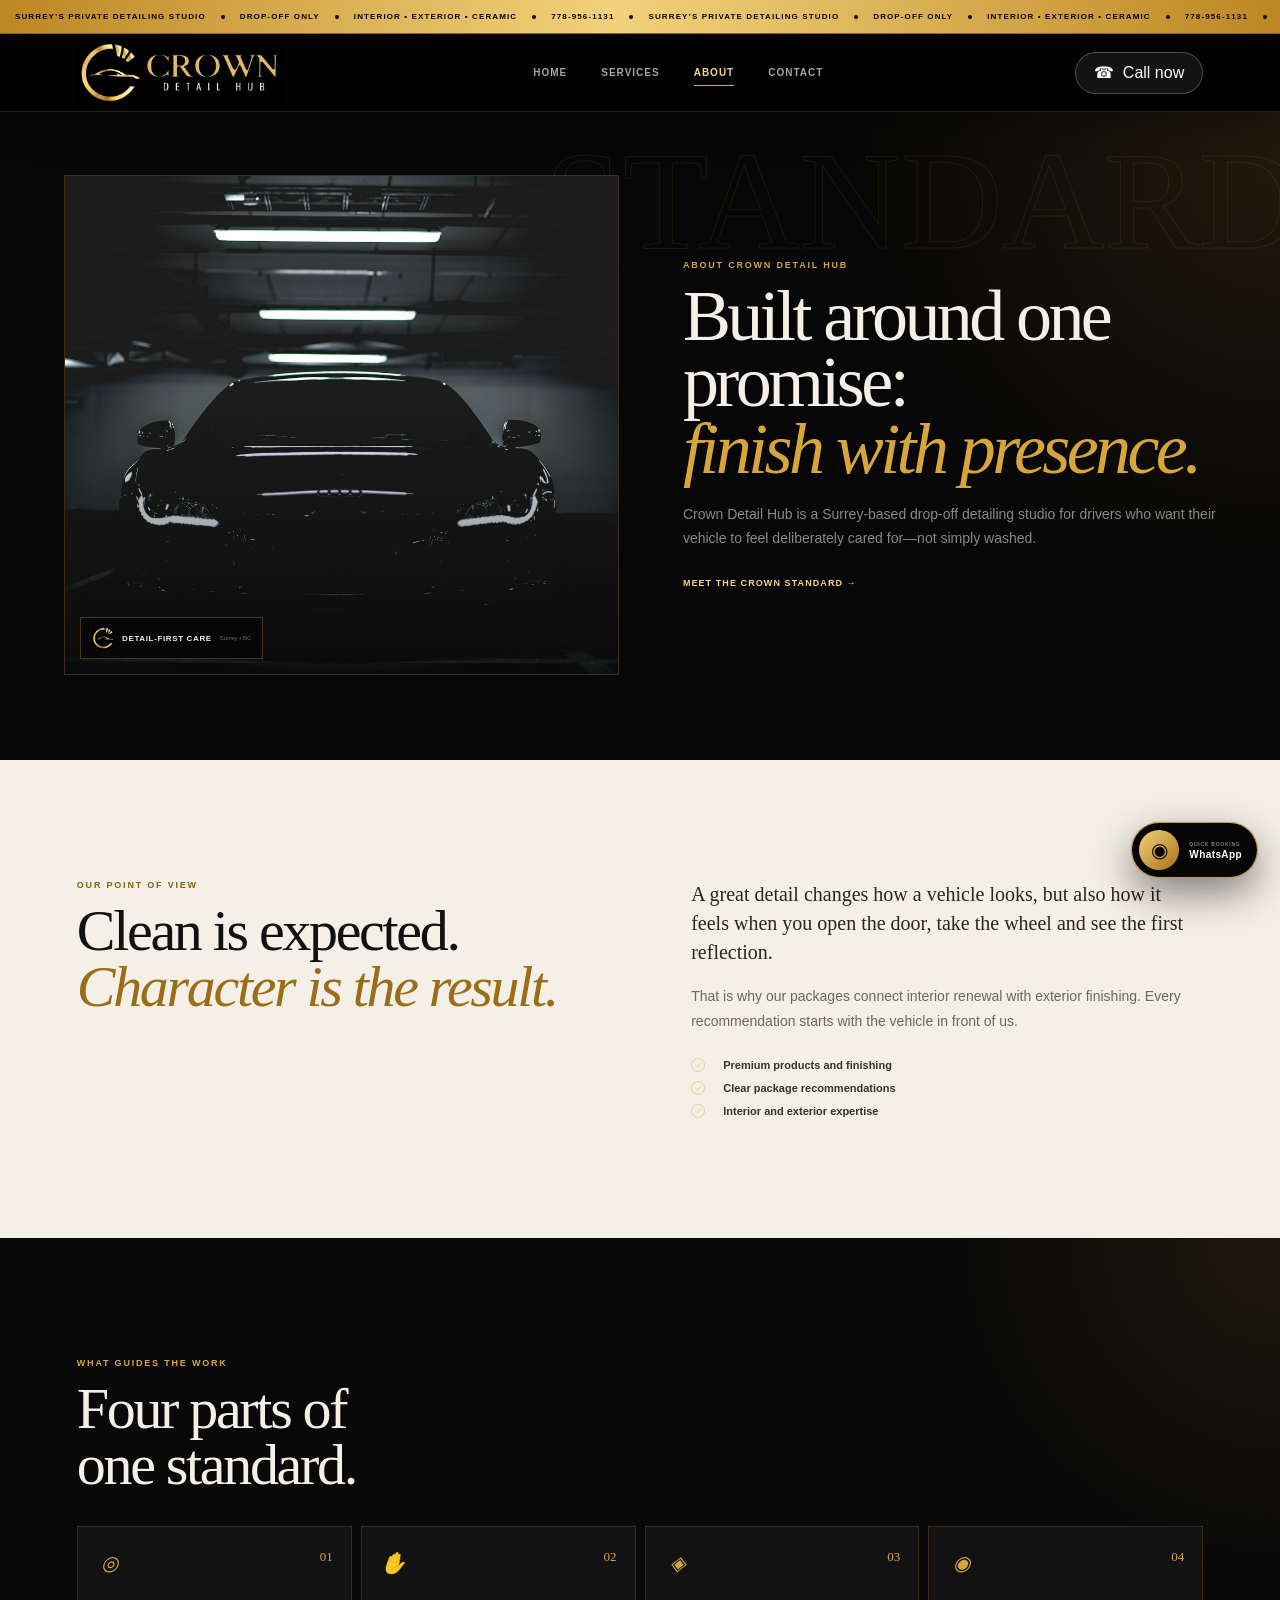
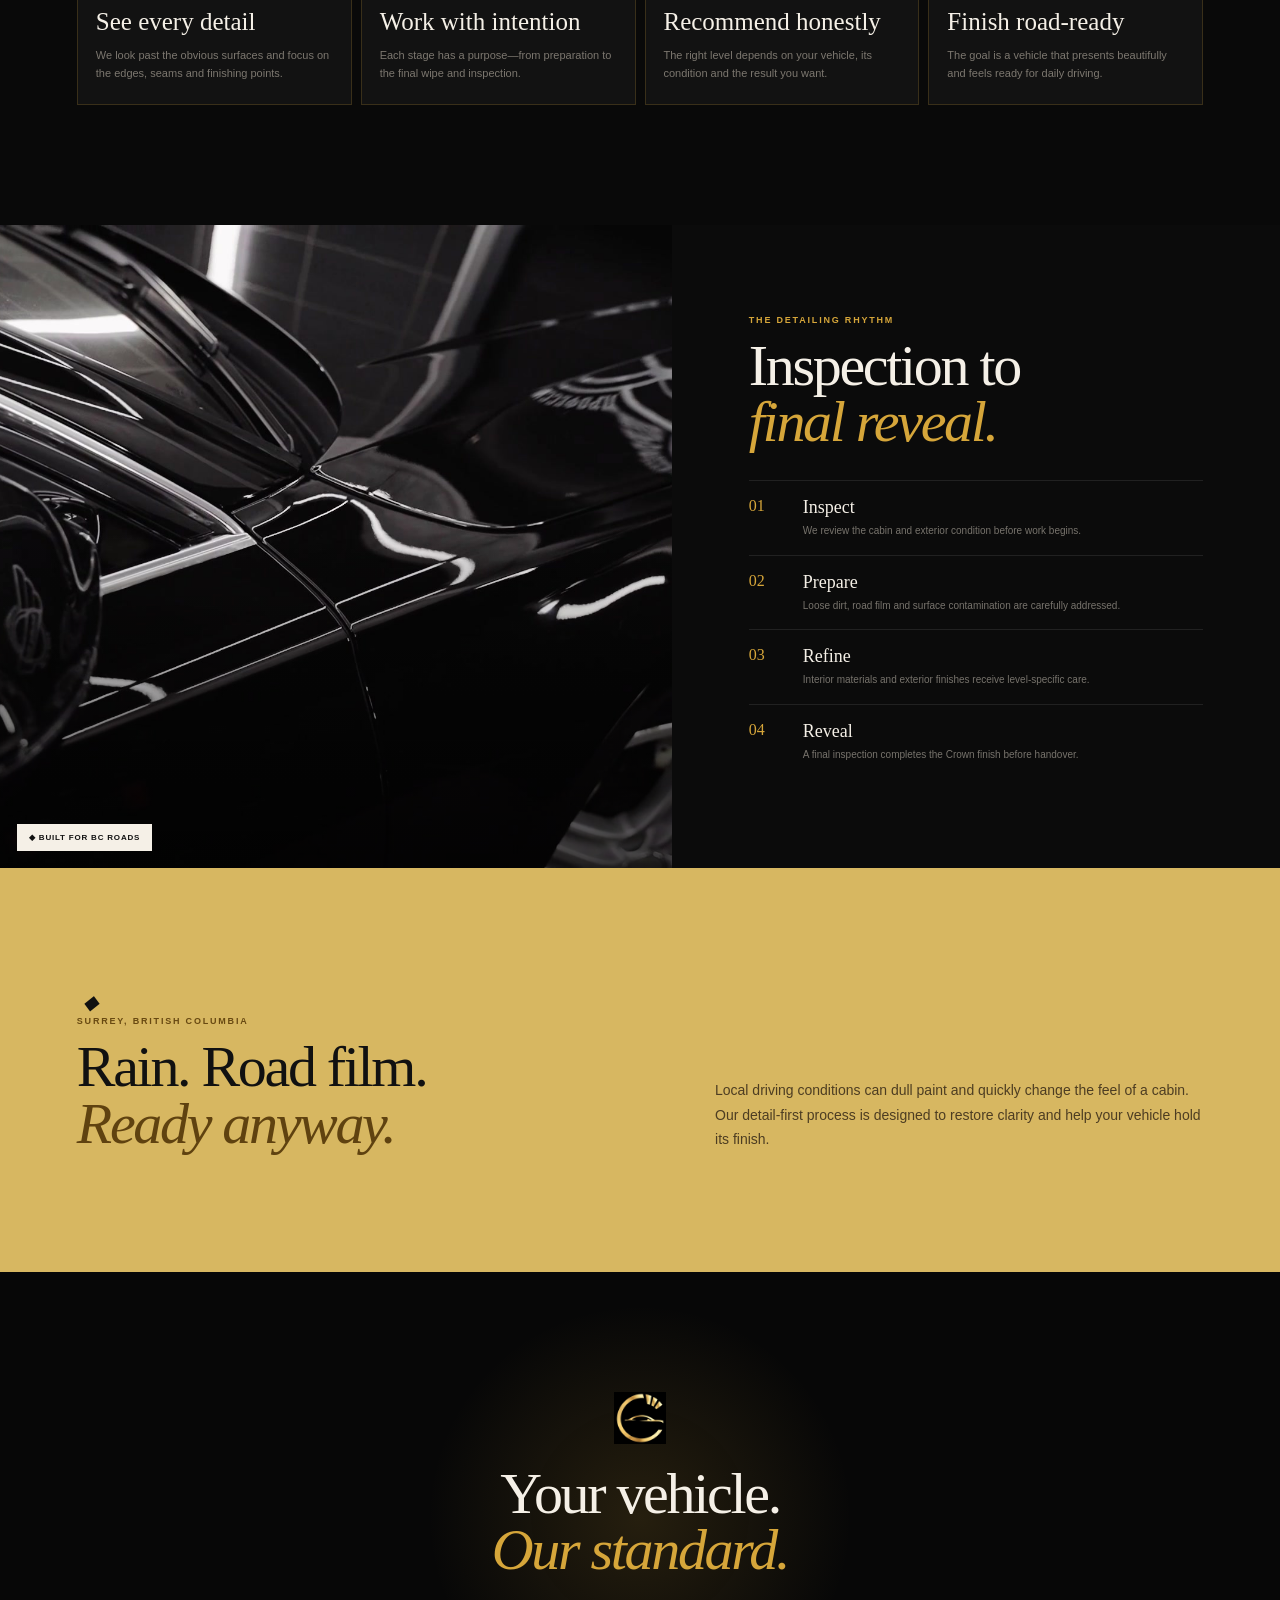
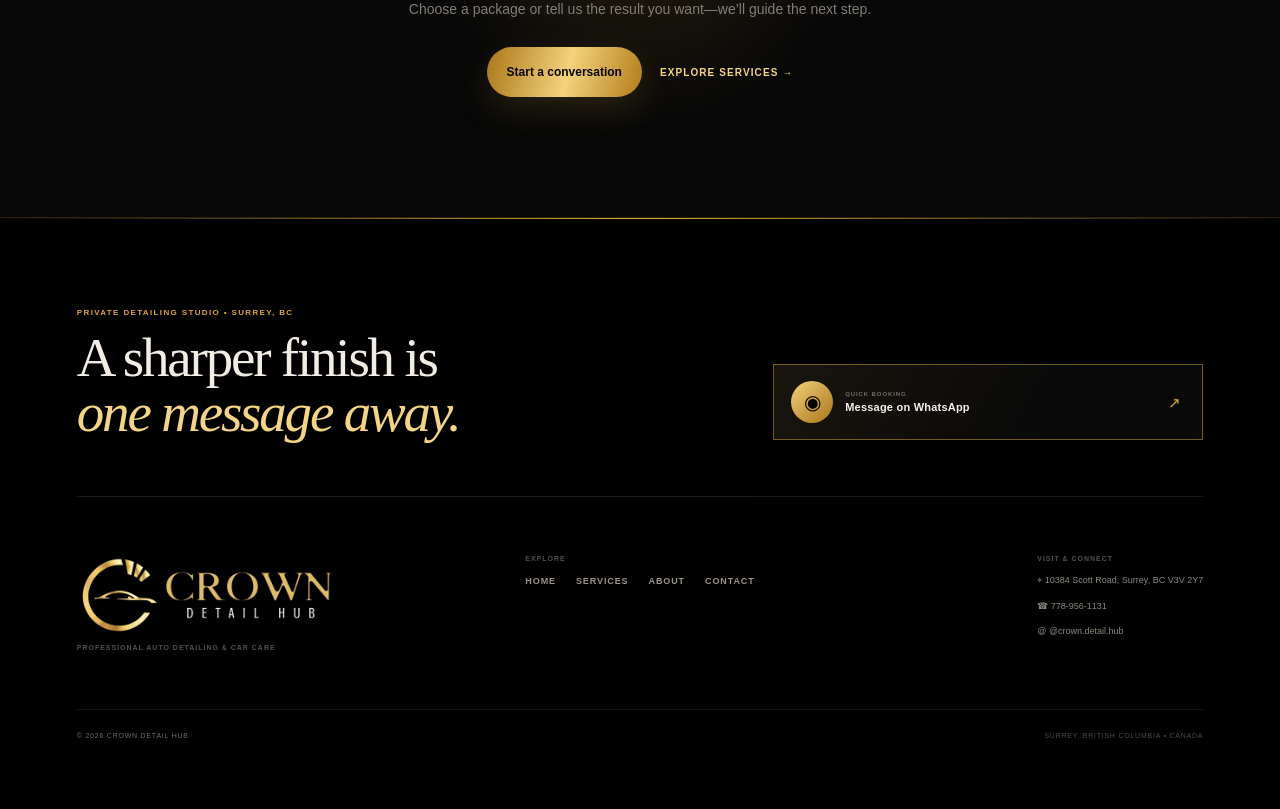
==== about.html @ cc5e47bc "Add files via upload" ====
<!doctype html>
<html lang="en">
<head>
  <meta charset="utf-8"><meta name="viewport" content="width=device-width,initial-scale=1">
  <meta name="description" content="Learn about the detail-first Crown Standard at Crown Detail Hub in Surrey, BC.">
  <title>About the Crown Standard | Crown Detail Hub</title>
  <link rel="icon" href="assets/media/crown-symbol.webp"><link rel="stylesheet" href="assets/css/style.css"><script src="assets/js/main.js" defer></script>
</head>
<body><main class="site-shell">
  <div class="announcement"><div class="announcement-track"><span>Surrey’s private detailing studio</span><i></i><span>Drop-off only</span><i></i><span>Interior • Exterior • Ceramic</span><i></i><span>778-956-1131</span><i></i><span>Surrey’s private detailing studio</span><i></i><span>Drop-off only</span><i></i><span>Interior • Exterior • Ceramic</span><i></i><span>778-956-1131</span><i></i></div></div>
  <header class="site-header"><a class="brand" href="index.html"><img src="assets/media/crown-wordmark.webp" alt="Crown Detail Hub"></a><nav class="desktop-nav"><a href="index.html">Home</a><a href="services.html">Services</a><a href="about.html" aria-current="page">About</a><a href="contact.html">Contact</a></nav><a class="header-call button" href="tel:+17789561131"><i class="icon">☎</i><span>Call now</span></a></header>
  <nav class="mobile-page-nav"><a href="index.html"><span>Home</span></a><a href="services.html"><span>Services</span></a><a href="about.html" aria-current="page"><span>About</span></a><a href="contact.html"><span>Contact</span></a></nav>

  <section class="about-hero page-hero">
    <div class="about-hero-word" aria-hidden="true">STANDARD</div>
    <div class="about-hero-image"><img src="assets/media/crown-car.jpg" alt="Black vehicle positioned in a professional detailing bay"><div class="about-image-stamp"><img src="assets/media/crown-symbol.webp" alt=""><span>Detail-first care</span><small>Surrey • BC</small></div></div>
    <div class="about-hero-copy"><p class="eyebrow">About Crown Detail Hub</p><h1>Built around one promise:<br><span>finish with presence.</span></h1><p>Crown Detail Hub is a Surrey-based drop-off detailing studio for drivers who want their vehicle to feel deliberately cared for—not simply washed.</p><a href="#our-standard">Meet the Crown Standard →</a></div>
  </section>

  <section id="our-standard" class="about-story section-pad">
    <div class="story-title"><p class="eyebrow">Our point of view</p><h2>Clean is expected.<br><span>Character is the result.</span></h2></div>
    <div class="story-copy"><p class="story-lead">A great detail changes how a vehicle looks, but also how it feels when you open the door, take the wheel and see the first reflection.</p><p>That is why our packages connect interior renewal with exterior finishing. Every recommendation starts with the vehicle in front of us.</p><div class="story-points"><span><i class="check-icon">✓</i> Premium products and finishing</span><span><i class="check-icon">✓</i> Clear package recommendations</span><span><i class="check-icon">✓</i> Interior and exterior expertise</span></div></div>
  </section>

  <section class="values-section section-pad">
    <div class="values-top"><p class="eyebrow">What guides the work</p><h2>Four parts of<br>one standard.</h2></div>
    <div class="values-grid">
      <article><div><i class="value-icon">◎</i><span>01</span></div><h3>See every detail</h3><p>We look past the obvious surfaces and focus on the edges, seams and finishing points.</p></article>
      <article><div><i class="value-icon">✋</i><span>02</span></div><h3>Work with intention</h3><p>Each stage has a purpose—from preparation to the final wipe and inspection.</p></article>
      <article><div><i class="value-icon">◈</i><span>03</span></div><h3>Recommend honestly</h3><p>The right level depends on your vehicle, its condition and the result you want.</p></article>
      <article><div><i class="value-icon">◉</i><span>04</span></div><h3>Finish road-ready</h3><p>The goal is a vehicle that presents beautifully and feels ready for daily driving.</p></article>
    </div>
  </section>

  <section class="process-section">
    <div class="process-image"><img src="assets/media/crown-hero-poster.jpg" alt="Close view of refined black automotive paint"><span>◆ Built for BC roads</span></div>
    <div class="process-copy"><p class="eyebrow">The detailing rhythm</p><h2>Inspection to<br><span>final reveal.</span></h2><div class="process-list"><div><span>01</span><p><strong>Inspect</strong><small>We review the cabin and exterior condition before work begins.</small></p></div><div><span>02</span><p><strong>Prepare</strong><small>Loose dirt, road film and surface contamination are carefully addressed.</small></p></div><div><span>03</span><p><strong>Refine</strong><small>Interior materials and exterior finishes receive level-specific care.</small></p></div><div><span>04</span><p><strong>Reveal</strong><small>A final inspection completes the Crown finish before handover.</small></p></div></div></div>
  </section>

  <section class="bc-section section-pad"><div><i class="service-icon">◆</i><p class="eyebrow">Surrey, British Columbia</p><h2>Rain. Road film.<br><span>Ready anyway.</span></h2></div><p>Local driving conditions can dull paint and quickly change the feel of a cabin. Our detail-first process is designed to restore clarity and help your vehicle hold its finish.</p></section>

  <section class="about-cta section-pad"><img src="assets/media/crown-symbol.webp" alt=""><h2>Your vehicle.<br><span>Our standard.</span></h2><p>Choose a package or tell us the result you want—we’ll guide the next step.</p><div><a class="button gold-button" href="https://wa.me/17789561131?text=Hi%20Crown%20Detail%20Hub%2C%20I%27d%20like%20to%20discuss%20detailing%20my%20vehicle." target="_blank" rel="noreferrer">Start a conversation</a><a class="text-link" href="services.html">Explore services →</a></div></section>

  <footer class="site-footer"><div class="footer-cta"><div><p>Private detailing studio • Surrey, BC</p><h2>A sharper finish is<br><span>one message away.</span></h2></div><a class="footer-whatsapp" href="https://wa.me/17789561131?text=Hi%20Crown%20Detail%20Hub%2C%20I%27d%20like%20to%20book%20a%20detailing%20service." target="_blank" rel="noreferrer"><span class="footer-whatsapp-icon">◉</span><span><small>Quick booking</small><strong>Message on WhatsApp</strong></span><span class="arrow">↗</span></a></div><div class="footer-main"><div class="footer-brand"><img src="assets/media/crown-wordmark.webp" alt="Crown Detail Hub"><small>Professional auto detailing &amp; car care</small></div><div class="footer-pages"><small>Explore</small><div><a href="index.html">Home</a><a href="services.html">Services</a><a href="about.html">About</a><a href="contact.html">Contact</a></div></div><div class="footer-contact"><small>Visit &amp; connect</small><a href="https://www.google.com/maps/search/?api=1&amp;query=10384+Scott+Road+Surrey+BC+V3V+2Y7" target="_blank" rel="noreferrer">⌖ 10384 Scott Road, Surrey, BC V3V 2Y7</a><a href="tel:+17789561131">☎ 778-956-1131</a><a href="https://www.instagram.com/crown.detail.hub/" target="_blank" rel="noreferrer">@ @crown.detail.hub</a></div></div><p class="footer-note"><span>© 2026 Crown Detail Hub</span><span>Surrey, British Columbia • Canada</span></p></footer>
  <a class="whatsapp-float" href="https://wa.me/17789561131?text=Hi%20Crown%20Detail%20Hub%2C%20I%27d%20like%20to%20book%20a%20detailing%20service." target="_blank" rel="noreferrer" aria-label="Book on WhatsApp"><span>◉</span><strong><small>Quick booking</small>WhatsApp</strong></a>
</main></body></html>
---- assets/css/style.css ----
:root {
  --ink: #050505;
  --carbon: #101010;
  --graphite: #1a1a1a;
  --steel: #77736c;
  --gold: #d6a63a;
  --gold-deep: #9b6d19;
  --gold-light: #f4d486;
  --ivory: #f5f0e7;
  --line: rgba(255, 255, 255, 0.11);
  --background: #050505;
  --foreground: #f5f0e7;
  --primary: #d6a63a;
  --primary-foreground: #050505;
  --secondary: #171717;
  --secondary-foreground: #f5f0e7;
  --border: rgba(255, 255, 255, 0.11);
  --ring: #d6a63a;
  --radius: 0.65rem;
}

* { box-sizing: border-box; }
html { width: 100%; max-width: 100%; overflow-x: hidden; scroll-behavior: smooth; background: var(--ink); }
body {
  width: 100%;
  max-width: 100%;
  margin: 0;
  padding-bottom: 0;
  overflow-x: hidden;
  background: var(--ink);
  color: var(--ivory);
  font-family: Arial, Helvetica, sans-serif;
  touch-action: pan-y;
}
a { color: inherit; text-decoration: none; }
a, button { -webkit-tap-highlight-color: transparent; }
img, video { display: block; max-width: 100%; }
svg { width: 1em; height: 1em; stroke-width: 1.7; }
::selection { background: var(--gold); color: var(--ink); }

.button { min-width:0;display:inline-flex;align-items:center;justify-content:center;gap:9px;line-height:1;white-space:nowrap;transition:transform .2s ease,border-color .2s ease; }
.button:hover { transform:translateY(-2px); }
.icon { display:inline-grid;place-items:center;font-style:normal;line-height:1; }
.check-icon { width:14px;height:14px;display:grid;place-items:center;color:var(--gold-light);border:1px solid rgba(214,166,58,.42);border-radius:50%;font-size:8px; }
.arrow { color:var(--gold);font-size:15px;line-height:1; }
.site-header.is-scrolled { box-shadow:0 15px 35px rgba(0,0,0,.58); }

.site-shell { width: 100%; max-width: 100%; min-height: 100vh; overflow: hidden; background: var(--ink); }
.section-pad { padding: 78px 18px; }
.section-shell { padding-inline: 18px; }
.eyebrow {
  margin: 0 0 13px;
  color: var(--gold);
  font-size: 9px;
  font-weight: 900;
  letter-spacing: .2em;
  text-transform: uppercase;
}
.section-heading { display: grid; gap: 18px; margin-bottom: 35px; }
.section-heading h2,
.standard-content h2,
.home-cta h2,
.speciality-heading h2,
.service-bottom-cta h2,
.story-title h2,
.values-top h2,
.process-copy h2,
.bc-section h2,
.about-cta h2,
.quick-enquiry h2,
.location-copy h2,
.contact-bottom h2 {
  margin: 0;
  font-family: Georgia, "Times New Roman", serif;
  font-size: clamp(39px, 12vw, 58px);
  font-weight: 400;
  line-height: .97;
  letter-spacing: -.04em;
}
.section-heading > p { margin: 0; color: #8e8980; font-size: 14px; line-height: 1.7; }
.gold-button {
  min-height: 50px !important;
  padding-inline: 20px !important;
  border: 0 !important;
  border-radius: 999px !important;
  background: linear-gradient(105deg, #aa7618, #f3d27c 52%, #b37c19) !important;
  color: #070707 !important;
  font-size: 12px !important;
  font-weight: 900 !important;
  box-shadow: 0 13px 35px rgba(214,166,58,.16) !important;
}
.gold-button svg { width: 17px; height: 17px; }
.glass-button {
  min-height: 50px !important;
  padding-inline: 20px !important;
  border-radius: 999px !important;
  border-color: rgba(255,255,255,.24) !important;
  background: rgba(255,255,255,.06) !important;
  color: #fff !important;
  font-size: 12px !important;
}
.line-button {
  min-height: 49px !important;
  width: max-content;
  max-width: 100%;
  padding-inline: 19px !important;
  border-radius: 0 !important;
  border-color: rgba(17,17,17,.6) !important;
  background: transparent !important;
  color: #111 !important;
  font-size: 11px !important;
}
.dark-line-button { border-color: rgba(244,212,134,.45) !important; color: var(--gold-light) !important; }
.text-link, .hero-text-link {
  display: inline-flex;
  align-items: center;
  gap: 8px;
  color: var(--gold-light);
  font-size: 10px;
  font-weight: 900;
  letter-spacing: .11em;
  text-transform: uppercase;
}
.text-link svg, .hero-text-link svg { width: 15px; }

/* Shared header */
.announcement {
  height: 30px;
  position: fixed;
  z-index: 90;
  inset: 0 0 auto;
  overflow: hidden;
  border-bottom: 1px solid #8f6315;
  background: linear-gradient(90deg,#bd8723,#f2d27c 48%,#bd8723);
  color: #050505;
}
.announcement-track {
  width: max-content;
  height: 100%;
  display: flex;
  align-items: center;
  animation: announcementRun 24s linear infinite;
}
.announcement-track span {
  padding-inline: 15px;
  font-size: 8px;
  font-weight: 900;
  letter-spacing: .14em;
  text-transform: uppercase;
  white-space: nowrap;
}
.announcement-track i { width: 4px; height: 4px; border-radius: 50%; background: #050505; }
.site-header {
  height: 68px;
  position: fixed;
  z-index: 89;
  top: 30px;
  left: 0;
  right: 0;
  display: flex;
  align-items: center;
  justify-content: space-between;
  gap: 12px;
  padding: 0 16px;
  border-bottom: 1px solid rgba(255,255,255,.12);
  background: #020202;
  box-shadow: 0 12px 35px rgba(0,0,0,.28);
}
.brand { min-width: 0; display: flex; align-items: center; }
.brand > img { width: 166px; height: auto; object-fit: contain; }
.desktop-nav { display: none; }
.header-call {
  width: 40px !important;
  height: 40px !important;
  padding: 0 !important;
  border: 1px solid rgba(255,255,255,.24) !important;
  border-radius: 50% !important;
  background: rgba(255,255,255,.07) !important;
  color: #fff !important;
}
.header-call svg { width: 16px; height: 16px; }
.header-call span { display: none; }
.mobile-page-nav {
  height: 42px;
  position: fixed;
  z-index: 88;
  top: 98px;
  left: 0;
  right: 0;
  display: grid;
  grid-template-columns: repeat(4, minmax(0,1fr));
  background: #030303;
  border-bottom: 1px solid rgba(214,166,58,.2);
}
.mobile-page-nav a { display: grid; place-items: center; color: #77736c; font-size: 8px; font-weight: 900; letter-spacing: .09em; text-transform: uppercase; }
.mobile-page-nav a[aria-current="page"] { color: var(--gold-light); background: rgba(214,166,58,.08); }

/* Home hero */
.home-hero {
  min-height: max(780px, 100svh);
  position: relative;
  display: flex;
  align-items: flex-end;
  overflow: hidden;
  isolation: isolate;
}
.hero-video { position: absolute; z-index: -5; inset: 0; width: 100%; height: 100%; object-fit: cover; object-position: 58% center; }
.hero-shade { position: absolute; z-index: -4; inset: 0; background: linear-gradient(0deg, #050505 3%, rgba(0,0,0,.78) 50%, rgba(0,0,0,.36)), linear-gradient(90deg, rgba(0,0,0,.65), transparent 75%); }
.hero-grid { position: absolute; z-index: -3; inset: 0; background-image: linear-gradient(rgba(255,255,255,.02) 1px, transparent 1px), linear-gradient(90deg, rgba(255,255,255,.02) 1px, transparent 1px); background-size: 44px 44px; mask-image: linear-gradient(to bottom, transparent 20%, #000); }
.hero-content { width: 100%; min-width: 0; padding: 180px 19px 134px; }
.hero-kicker { margin: 0; display: flex; align-items: center; gap: 9px; color: var(--gold-light); font-size: 8px; font-weight: 900; letter-spacing: .14em; text-transform: uppercase; }
.hero-kicker span { width: 7px; height: 7px; border-radius: 50%; background: var(--gold); box-shadow: 0 0 0 5px rgba(214,166,58,.12); }
.hero-content h1 {
  max-width: 650px;
  margin: 19px 0 18px;
  color: #fff;
  font-family: Georgia, "Times New Roman", serif;
  font-size: clamp(49px, 15.5vw, 72px);
  font-weight: 400;
  line-height: .9;
  letter-spacing: -.055em;
}
.hero-content h1 em { display: block; padding-left: 19px; color: transparent; -webkit-text-stroke: 1px rgba(244,212,134,.82); font-style: italic; }
.hero-intro { max-width: 510px; margin: 0; color: rgba(255,255,255,.67); font-size: 14px; line-height: 1.66; }
.hero-actions { display: grid; gap: 9px; margin-top: 25px; }
.hero-actions a { width: 100%; }
.hero-proof { display: none; }
.scroll-cue { position: absolute; left: 20px; bottom: 26px; display: inline-flex; align-items: center; gap: 9px; color: #8f8a82; font-size: 8px; font-weight: 900; letter-spacing: .17em; text-transform: uppercase; }
.scroll-cue svg { width: 15px; color: var(--gold); }

/* Home plans */
.home-plans { background: radial-gradient(circle at 90% 0%, rgba(214,166,58,.1), transparent 24%), #090909; }
.plan-preview-grid { display: grid; gap: 12px; }
.plan-preview {
  min-width: 0;
  padding: 24px 18px 20px;
  position: relative;
  overflow: hidden;
  background: repeating-linear-gradient(135deg, rgba(255,255,255,.015) 0 1px, transparent 1px 9px), linear-gradient(145deg,#171717,#090909);
  border: 1px solid rgba(214,166,58,.27);
}
.plan-preview::before { content: ""; position: absolute; top: 0; left: 0; right: 0; height: 2px; background: linear-gradient(90deg, transparent, var(--gold), transparent); }
.plan-preview.is-popular { border-color: rgba(244,212,134,.68); background: repeating-linear-gradient(135deg, rgba(244,212,134,.02) 0 1px, transparent 1px 9px), linear-gradient(145deg,#1b1812,#090909); }
.popular-label { position: absolute; top: 0; right: 0; padding: 7px 10px; background: var(--gold-light); color: #080808; font-size: 7px; font-weight: 900; letter-spacing: .13em; text-transform: uppercase; }
.plan-preview-head { min-width: 0; display: grid; grid-template-columns: 49px minmax(0,1fr); align-items: center; gap: 12px; }
.plan-preview-head > span { width: 49px; height: 49px; display: grid; place-items: center; color: var(--gold-light); border: 1px solid rgba(214,166,58,.45); font-family: Georgia, serif; font-size: 17px; }
.plan-preview-head small, .full-plan-title small { color: var(--gold); font-size: 7px; font-weight: 900; letter-spacing: .18em; text-transform: uppercase; }
.plan-preview h3 { margin: 4px 0 0; font-family: Georgia, serif; font-size: 27px; font-weight: 400; line-height: 1; }
.plan-preview > p { min-height: 42px; margin: 17px 0; color: #77736d; font-size: 11px; line-height: 1.55; }
.price-pair { display: grid; grid-template-columns: repeat(2,minmax(0,1fr)); gap: 7px; }
.price-pair > div { min-width: 0; padding: 11px 9px; display: flex; align-items: center; justify-content: space-between; gap: 7px; background: rgba(214,166,58,.07); border: 1px solid rgba(214,166,58,.18); }
.price-pair small { color: #817c73; font-size: 7px; font-weight: 900; letter-spacing: .1em; text-transform: uppercase; }
.price-pair strong { color: var(--gold-light); font-family: Georgia,serif; font-size: 20px; font-weight: 400; }
.plan-preview ul { margin: 19px 0; padding: 0; display: grid; gap: 8px; list-style: none; }
.plan-preview li, .plan-list-block li { display: grid; grid-template-columns: 15px minmax(0,1fr); align-items: start; gap: 7px; color: #aaa59b; font-size: 10px; line-height: 1.45; }
.plan-preview li svg, .plan-list-block li svg { width: 14px; height: 14px; padding: 2px; color: var(--gold-light); border: 1px solid rgba(214,166,58,.42); border-radius: 50%; }
.plan-preview > a { display: flex; align-items: center; justify-content: space-between; min-height: 44px; padding: 0 13px; background: linear-gradient(105deg,#a8751b,#e9c462); color: #080808; font-size: 8px; font-weight: 900; letter-spacing: .13em; text-transform: uppercase; }
.plan-preview > a svg { width: 15px; }

/* Home standard */
.home-standard { display: grid; background: var(--ivory); color: #111; }
.standard-photo { min-height: 450px; position: relative; overflow: hidden; }
.standard-photo::after { content: ""; position: absolute; inset: 0; background: linear-gradient(0deg,rgba(0,0,0,.58),transparent 52%); }
.standard-photo > img { width: 100%; height: 100%; object-fit: cover; object-position: 61% center; transform: scale(1.04); }
.photo-badge { width: 112px; height: 112px; position: absolute; z-index: 2; left: 20px; bottom: 25px; display: flex; align-items: center; justify-content: center; flex-direction: column; gap: 5px; border: 1px solid rgba(244,212,134,.72); border-radius: 50%; background: rgba(5,5,5,.7); color: #fff; }
.photo-badge svg, .photo-badge img { width: 29px; height: 29px; object-fit: contain; }
.photo-badge span { font-family: Georgia,serif; font-size: 11px; }
.photo-badge small { color: var(--gold-light); font-size: 6px; letter-spacing: .15em; text-transform: uppercase; }
.standard-content { min-width: 0; padding: 69px 20px 75px; }
.standard-content .eyebrow { color: #8b6319; }
.standard-content h2 { color: #17130d; }
.standard-content > p:not(.eyebrow) { margin: 22px 0 27px; color: #68635c; font-size: 14px; line-height: 1.75; }
.standard-grid { display: grid; gap: 9px; margin-bottom: 28px; }
.standard-grid > div { min-width: 0; display: grid; grid-template-columns: 38px minmax(0,1fr); align-items: start; gap: 11px; padding: 12px; background: rgba(155,109,25,.06); border: 1px solid rgba(155,109,25,.13); }
.standard-grid > div > svg { width: 38px; height: 38px; padding: 10px; color: #7c5817; border: 1px solid rgba(155,109,25,.28); }
.standard-grid span { display: flex; flex-direction: column; gap: 4px; }
.standard-grid strong { font-size: 11px; }
.standard-grid small { color: #777067; font-size: 9px; line-height: 1.5; }

.home-cta { position: relative; overflow: hidden; text-align: center; background: radial-gradient(circle at 50% 50%,rgba(214,166,58,.12),transparent 34%),#080808; }
.home-cta .cta-crown { position: absolute; inset: auto 0 -8px; color: transparent; -webkit-text-stroke: 1px rgba(214,166,58,.09); font-family: Georgia,serif; font-size: 27vw; line-height: .7; white-space: nowrap; }
.home-cta > *:not(.cta-crown) { position: relative; z-index: 1; }
.home-cta h2 span, .service-bottom-cta h2 span, .about-cta h2 span, .contact-bottom h2 span { color: var(--gold); font-style: italic; }
.home-cta > p:not(.eyebrow) { max-width: 560px; margin: 20px auto 26px; color: #847f77; font-size: 14px; line-height: 1.7; }
.home-cta > div:last-child, .about-cta > div { display: grid; justify-items: center; gap: 18px; }

/* Shared page heroes */
.page-hero { min-height: 690px; position: relative; padding-top: 140px; overflow: hidden; }
.page-hero h1 { margin: 0; font-family: Georgia,"Times New Roman",serif; font-size: clamp(48px,14vw,72px); font-weight: 400; line-height: .92; letter-spacing: -.05em; }
.page-hero h1 span { color: var(--gold); font-style: italic; }
.page-hero p:not(.eyebrow) { color: #8d887f; font-size: 14px; line-height: 1.72; }

/* Services */
.services-hero { display: flex; flex-direction: column; background: radial-gradient(circle at 100% 20%,rgba(214,166,58,.12),transparent 28%),#070707; }
.page-hero-image { height: 330px; position: relative; order: 2; overflow: hidden; }
.page-hero-image::after { content: ""; position: absolute; inset: 0; background: linear-gradient(0deg,#070707,transparent 42%),linear-gradient(90deg,rgba(0,0,0,.2),transparent); }
.page-hero-image img { width: 100%; height: 100%; object-fit: cover; object-position: center; }
.page-hero-copy { min-width: 0; position: relative; z-index: 2; padding: 55px 19px 35px; }
.page-hero-copy > p:not(.eyebrow) { margin: 20px 0 23px; }
.hero-levels { display: none; }
.services-packages { background: radial-gradient(circle at 50% 0%,rgba(214,166,58,.1),transparent 21%),#090909; }
.full-plan-grid { display: grid; gap: 13px; }
.full-plan { min-width: 0; padding: 25px 18px 21px; position: relative; overflow: hidden; background: repeating-linear-gradient(135deg,rgba(255,255,255,.016) 0 1px,transparent 1px 9px),linear-gradient(145deg,#161616,#080808); border: 1px solid rgba(214,166,58,.27); }
.full-plan::before { content: ""; position: absolute; inset: 0 0 auto; height: 2px; background: linear-gradient(90deg,transparent,var(--gold),transparent); }
.full-plan.is-popular { border-color: rgba(244,212,134,.72); background: repeating-linear-gradient(135deg,rgba(244,212,134,.022) 0 1px,transparent 1px 9px),linear-gradient(145deg,#1c1810,#080808); }
.full-plan-title { display: grid; grid-template-columns: 51px minmax(0,1fr); align-items: center; gap: 12px; padding-bottom: 20px; border-bottom: 1px solid rgba(255,255,255,.09); }
.full-plan-title > span { width: 51px; height: 51px; display: grid; place-items: center; color: var(--gold-light); border: 1px solid rgba(214,166,58,.5); font-family: Georgia,serif; font-size: 18px; }
.full-plan-title h2 { margin: 4px 0 0; font-family: Georgia,serif; font-size: 28px; font-weight: 400; line-height: 1; }
.full-plan-title p { margin: 7px 0 0; color: #747069; font-size: 9px; line-height: 1.45; }
.full-prices { margin: 17px 0 20px; }
.plan-list-block { margin-bottom: 20px; }
.plan-list-block h3 { margin: 0 0 11px; padding-bottom: 8px; color: var(--gold-light); border-bottom: 1px solid rgba(214,166,58,.22); font-size: 8px; font-weight: 900; letter-spacing: .17em; text-transform: uppercase; }
.plan-list-block ul { margin: 0; padding: 0; display: grid; gap: 8px; list-style: none; }
.package-button { width: 100% !important; min-height: 48px !important; margin-top: auto; border-radius: 0 !important; background: linear-gradient(105deg,#a8751b,#ecc76b) !important; color: #080808 !important; font-size: 9px !important; font-weight: 900 !important; letter-spacing: .13em; text-transform: uppercase; }
.service-notes { display: grid; gap: 9px; margin-top: 16px; }
.service-notes > div { display: grid; grid-template-columns: 42px minmax(0,1fr); align-items: center; gap: 11px; padding: 12px; border: 1px solid rgba(214,166,58,.2); background: #111; }
.service-notes > div > span { width: 42px; height: 42px; display: grid; place-items: center; color: var(--gold); border: 1px solid rgba(214,166,58,.3); font-family: Georgia,serif; }
.service-notes p { margin: 0; color: #77736c; font-size: 10px; line-height: 1.5; }
.service-notes strong { display: block; color: #eee9e0; }
.fineprint { margin: 13px 0 0; color: #5f5b55; font-size: 7px; line-height: 1.6; letter-spacing: .05em; text-transform: uppercase; }
.speciality-section { background: var(--ivory); color: #111; }
.speciality-heading > p:not(.eyebrow) { margin: 17px 0 28px; color: #6e685f; font-size: 14px; line-height: 1.7; }
.speciality-grid { display: grid; gap: 10px; }
.speciality-grid article { padding: 22px 18px; background: #ece5d8; border: 1px solid rgba(104,75,20,.16); }
.speciality-grid article > div { display: flex; justify-content: space-between; color: #845f1d; }
.speciality-grid article > div svg { width: 28px; height: 28px; }
.speciality-grid article > div span { font-family: Georgia,serif; font-size: 14px; }
.speciality-grid h3 { margin: 30px 0 10px; font-family: Georgia,serif; font-size: 27px; font-weight: 400; }
.speciality-grid p { margin: 0 0 21px; color: #706960; font-size: 12px; line-height: 1.65; }
.speciality-grid a { display: inline-flex; align-items: center; gap: 8px; color: #714f13; font-size: 8px; font-weight: 900; letter-spacing: .12em; text-transform: uppercase; }
.service-bottom-cta { position: relative; display: grid; gap: 24px; overflow: hidden; background: radial-gradient(circle at 0% 50%,rgba(214,166,58,.14),transparent 35%),#080808; }
.service-bottom-cta > svg { width: 42px; height: 42px; color: var(--gold); }
.service-bottom-cta > div:last-child { display: grid; gap: 18px; }

/* About */
.about-hero { min-height: 790px; padding-inline: 18px; padding-bottom: 55px; display: flex; flex-direction: column; justify-content: flex-end; background: radial-gradient(circle at 100% 20%,rgba(214,166,58,.12),transparent 30%),#070707; }
.about-hero-word { position: absolute; left: -10px; top: 155px; color: transparent; -webkit-text-stroke: 1px rgba(214,166,58,.1); font-family: Georgia,serif; font-size: 21vw; line-height: .8; writing-mode: vertical-rl; }
.about-hero-image { height: 305px; position: relative; overflow: hidden; border: 1px solid rgba(214,166,58,.25); }
.about-hero-image::after { content:"";position:absolute;inset:0;background:linear-gradient(0deg,rgba(0,0,0,.65),transparent 60%); }
.about-hero-image > img { width: 100%; height: 100%; object-fit: cover; object-position: center 73%; }
.about-image-stamp { position:absolute;z-index:2;left:15px;bottom:15px;display:flex;align-items:center;gap:8px;padding:9px 11px;background:rgba(5,5,5,.82);border:1px solid rgba(214,166,58,.3); }
.about-image-stamp svg, .about-image-stamp img { width:22px;height:22px;object-fit:contain; }
.about-image-stamp span { font-size:8px;font-weight:900;letter-spacing:.08em;text-transform:uppercase; }
.about-image-stamp small { color:#766f65;font-size:6px; }
.about-hero-copy { position:relative;z-index:2;margin-top:33px; }
.about-hero-copy > p:not(.eyebrow) { margin:20px 0 22px; }
.about-hero-copy > a { display:inline-flex;align-items:center;gap:8px;color:var(--gold-light);font-size:9px;font-weight:900;letter-spacing:.12em;text-transform:uppercase; }
.about-story { display:grid;gap:35px;background:var(--ivory);color:#111; }
.story-title .eyebrow { color:#855f18; }
.story-title h2 span { color:#9b6d19;font-style:italic; }
.story-copy p { margin:0 0 17px;color:#6c665e;font-size:14px;line-height:1.75; }
.story-copy .story-lead { color:#29251f;font-family:Georgia,serif;font-size:20px;line-height:1.45; }
.story-points { display:grid;gap:9px;margin-top:25px; }
.story-points span { display:grid;grid-template-columns:23px minmax(0,1fr);align-items:center;gap:9px;color:#37322c;font-size:11px;font-weight:700; }
.story-points svg { width:23px;height:23px;padding:6px;border-radius:50%;background:#d9bd78; }
.values-section { background:radial-gradient(circle at 100% 0%,rgba(214,166,58,.1),transparent 24%),#090909; }
.values-top { margin-bottom:32px; }
.values-grid { display:grid;gap:9px; }
.values-grid article { padding:22px 18px;background:#121212;border:1px solid rgba(214,166,58,.2); }
.values-grid article > div { display:flex;justify-content:space-between;color:var(--gold); }
.values-grid article > div svg { width:27px;height:27px; }
.values-grid article > div span { font-family:Georgia,serif;font-size:13px; }
.values-grid h3 { margin:31px 0 10px;font-family:Georgia,serif;font-size:25px;font-weight:400; }
.values-grid p { margin:0;color:#7c776f;font-size:11px;line-height:1.65; }
.process-section { display:grid;background:#0b0b0b; }
.process-image { min-height:410px;position:relative;overflow:hidden; }
.process-image::after { content:"";position:absolute;inset:0;background:linear-gradient(0deg,rgba(0,0,0,.65),transparent 55%); }
.process-image img { width:100%;height:100%;object-fit:cover;object-position:60% center; }
.process-image > span { position:absolute;z-index:2;left:17px;bottom:17px;display:flex;align-items:center;gap:8px;padding:9px 12px;background:var(--ivory);color:#111;font-size:8px;font-weight:900;letter-spacing:.1em;text-transform:uppercase; }
.process-image > span svg { color:#9a6d1a; }
.process-copy { min-width:0;padding:66px 19px 72px; }
.process-copy h2 span { color:var(--gold);font-style:italic; }
.process-list { display:grid;margin-top:30px; }
.process-list > div { min-width:0;display:grid;grid-template-columns:42px minmax(0,1fr);gap:12px;padding:16px 0;border-top:1px solid rgba(255,255,255,.09); }
.process-list > div > span { color:var(--gold);font-family:Georgia,serif; }
.process-list p { margin:0;display:flex;flex-direction:column;gap:5px; }
.process-list strong { font-family:Georgia,serif;font-size:18px;font-weight:400; }
.process-list small { color:#77736c;font-size:10px;line-height:1.55; }
.bc-section { display:grid;gap:28px;background:#d7b761;color:#111; }
.bc-section > div > svg { width:38px;height:38px;margin-bottom:20px;color:#5f4210; }
.bc-section .eyebrow { color:#684912; }
.bc-section h2 span { color:#5f4210;font-style:italic; }
.bc-section > p { margin:0;color:#4d3d22;font-size:14px;line-height:1.75; }
.about-cta { text-align:center;background:radial-gradient(circle at 50% 45%,rgba(214,166,58,.15),transparent 30%),#070707; }
.about-cta > svg, .about-cta > img { width:52px;height:52px;margin:0 auto 22px;object-fit:contain; }
.about-cta > p { max-width:520px;margin:20px auto 25px;color:#827d75;font-size:14px;line-height:1.7; }

/* Contact */
.contact-hero { min-height:760px;padding-inline:18px;padding-bottom:55px;display:flex;flex-direction:column;justify-content:flex-end;background:radial-gradient(circle at 0% 30%,rgba(214,166,58,.13),transparent 30%),#070707; }
.contact-hero-copy { position:relative;z-index:2;order:2;margin-top:31px; }
.contact-hero-copy > p:not(.eyebrow) { margin:19px 0 23px; }
.contact-hero-image { height:285px;position:relative;overflow:hidden;border:1px solid rgba(214,166,58,.25); }
.contact-hero-image::after { content:"";position:absolute;inset:0;background:linear-gradient(0deg,rgba(0,0,0,.62),transparent 57%); }
.contact-hero-image img { width:100%;height:100%;object-fit:cover;object-position:61% center; }
.location-chip { position:absolute;z-index:2;left:13px;bottom:13px;display:flex;align-items:center;gap:9px;padding:9px 11px;background:rgba(5,5,5,.85);border:1px solid rgba(214,166,58,.32); }
.location-chip > svg { color:var(--gold); }
.location-chip span { display:flex;flex-direction:column;gap:3px; }
.location-chip small { color:#77716a;font-size:6px;letter-spacing:.12em;text-transform:uppercase; }
.location-chip strong { font-size:9px; }
.contact-options { background:var(--ivory);color:#111; }
.contact-options .eyebrow { color:#845d17; }
.contact-option-grid { display:grid;gap:9px; }
.contact-option-grid > a { min-width:0;display:grid;grid-template-columns:43px minmax(0,1fr) 20px;align-items:center;column-gap:11px;padding:13px;background:#ece5d8;border:1px solid rgba(101,72,17,.15); }
.contact-option-grid > a > span { width:43px;height:43px;grid-row:1/3;display:grid;place-items:center;color:#7b5716;border:1px solid rgba(101,72,17,.25); }
.contact-option-grid > a > small { color:#7b746b;font-size:7px;font-weight:800;letter-spacing:.12em;text-transform:uppercase; }
.contact-option-grid > a > strong { min-width:0;font-family:Georgia,serif;font-size:17px;font-weight:400;overflow-wrap:anywhere; }
.contact-option-grid > a > i { grid-column:3;grid-row:1/3;color:#8a6218; }
.contact-option-grid > a > i svg { width:16px; }
.quick-enquiry { display:grid;gap:29px;background:#0a0a0a; }
.quick-enquiry-copy > p:not(.eyebrow) { margin:17px 0 0;color:#807b73;font-size:13px;line-height:1.65; }
.enquiry-grid { display:grid;gap:8px; }
.enquiry-grid a { min-width:0;min-height:58px;display:grid;grid-template-columns:36px minmax(0,1fr) 19px;align-items:center;gap:10px;padding:11px 13px;background:#131313;border:1px solid rgba(214,166,58,.2); }
.enquiry-grid a > span { width:36px;height:36px;display:grid;place-items:center;color:var(--gold);border:1px solid rgba(214,166,58,.3);font-family:Georgia,serif;font-size:12px; }
.enquiry-grid a > strong { min-width:0;font-family:Georgia,serif;font-size:17px;font-weight:400; }
.enquiry-grid a > svg { color:var(--gold); }
.location-section { display:grid;background:#0c0c0c; }
.location-visual { min-height:430px;position:relative;overflow:hidden; }
.location-visual::after { content:"";position:absolute;inset:0;background:linear-gradient(0deg,rgba(0,0,0,.72),transparent 55%); }
.location-visual > img { width:100%;height:100%;object-fit:cover;object-position:center 72%; }
.location-pin { position:absolute;z-index:2;left:18px;bottom:18px;display:flex;align-items:center;gap:9px;padding:10px 12px;background:var(--gold-light);color:#080808; }
.location-pin span { display:flex;flex-direction:column;gap:3px; }
.location-pin small { font-size:6px;letter-spacing:.13em;text-transform:uppercase; }
.location-pin strong { font-size:10px; }
.location-copy { min-width:0;padding:65px 19px 73px; }
.location-copy h2 span { color:var(--gold);font-style:italic; }
.location-copy > p:not(.eyebrow) { margin:20px 0 24px;color:#a09a91;font-size:14px;line-height:1.65; }
.location-facts { display:grid;gap:8px;margin-bottom:25px; }
.location-facts > span { min-width:0;display:grid;grid-template-columns:37px minmax(0,1fr);column-gap:10px;padding:11px;background:#131313;border:1px solid rgba(214,166,58,.17); }
.location-facts svg { width:37px;height:37px;grid-row:1/3;padding:9px;color:var(--gold);border:1px solid rgba(214,166,58,.25); }
.location-facts strong { font-size:10px; }
.location-facts small { color:#726d66;font-size:8px; }
.contact-bottom { text-align:center;background:radial-gradient(circle at 50% 50%,rgba(214,166,58,.12),transparent 32%),#070707; }
.contact-bottom a { display:inline-flex;align-items:center;gap:8px;margin-top:25px;color:var(--gold-light);font-size:9px;font-weight:900;letter-spacing:.12em;text-transform:uppercase; }

/* Large black footer and floating WhatsApp action */
.site-footer {
  position:relative;
  padding:70px 20px 100px;
  display:grid;
  gap:48px;
  overflow:hidden;
  border-top:1px solid rgba(214,166,58,.22);
  background:#000;
}
.site-footer::before { content:"";position:absolute;inset:0 0 auto;height:1px;background:linear-gradient(90deg,transparent,var(--gold),transparent); }
.footer-cta { min-width:0;display:grid;gap:28px;padding-bottom:44px;border-bottom:1px solid rgba(255,255,255,.1); }
.footer-cta p { margin:0 0 13px;color:var(--gold);font-size:8px;font-weight:900;letter-spacing:.17em;text-transform:uppercase; }
.footer-cta h2 { margin:0;color:#f2ede4;font-family:Georgia,"Times New Roman",serif;font-size:clamp(35px,11vw,55px);font-weight:400;line-height:1;letter-spacing:-.04em; }
.footer-cta h2 span { color:var(--gold-light);font-style:italic; }
.footer-whatsapp { min-width:0;min-height:68px;display:grid;grid-template-columns:42px minmax(0,1fr) 17px;align-items:center;gap:12px;padding:12px 14px;border:1px solid rgba(214,166,58,.5);background:linear-gradient(120deg,#19150d,#090909 64%);box-shadow:0 18px 45px rgba(0,0,0,.38);transition:transform .2s ease,border-color .2s ease; }
.footer-whatsapp-icon { width:42px;height:42px;display:grid;place-items:center;border-radius:50%;background:linear-gradient(135deg,#f2d17b,#a97517);color:#050505; }
.footer-whatsapp-icon svg { width:20px;height:20px; }
.footer-whatsapp > span:nth-child(2) { min-width:0;display:flex;flex-direction:column;gap:4px; }
.footer-whatsapp small { color:#746e64;font-size:6px;font-weight:900;letter-spacing:.15em;text-transform:uppercase; }
.footer-whatsapp strong { color:#f5f0e7;font-size:11px;letter-spacing:.02em; }
.footer-whatsapp > svg { width:17px;color:var(--gold); }
.footer-main { min-width:0;display:grid;gap:34px; }
.footer-brand { min-width:0;display:flex;flex-direction:column;align-items:flex-start;gap:9px; }
.footer-brand > img { width:min(260px,77vw);height:auto;object-fit:contain; }
.footer-brand small,.footer-pages > small,.footer-contact > small { color:#55504a;font-size:7px;font-weight:900;letter-spacing:.14em;text-transform:uppercase; }
.footer-pages { display:grid;gap:14px; }
.footer-pages > div { display:flex;flex-wrap:wrap;gap:20px; }
.footer-pages a { color:#99938a;font-size:9px;font-weight:800;letter-spacing:.1em;text-transform:uppercase; }
.footer-contact { min-width:0;display:grid;gap:12px; }
.footer-contact a { min-width:0;display:flex;align-items:center;gap:9px;color:#8d887f;font-size:9px;line-height:1.5;overflow-wrap:anywhere; }
.footer-contact svg { flex:0 0 15px;width:15px;color:var(--gold); }
.footer-note { margin:0;padding-top:22px;display:flex;flex-direction:column;gap:8px;border-top:1px solid rgba(255,255,255,.08);color:#4f4a44;font-size:7px;letter-spacing:.11em;text-transform:uppercase; }
.footer-note span:first-child { color:#716b63; }
.whatsapp-float { min-height:56px;position:fixed;z-index:110;right:12px;bottom:14px;display:flex;align-items:center;gap:10px;padding:7px 15px 7px 7px;border:1px solid rgba(244,212,134,.7);border-radius:999px;background:#050505;color:#fff;box-shadow:0 15px 40px rgba(0,0,0,.48),0 0 0 1px rgba(214,166,58,.08);isolation:isolate;transition:transform .2s ease,border-color .2s ease; }
.whatsapp-float::before { content:"";position:absolute;z-index:-1;inset:-1px;border:1px solid rgba(214,166,58,.45);border-radius:inherit;animation:whatsappPulse 2.8s ease-out infinite; }
.whatsapp-float > span { width:40px;height:40px;display:grid;place-items:center;border-radius:50%;background:linear-gradient(135deg,#f3d27c,#a77216);color:#050505; }
.whatsapp-float svg { width:19px;height:19px; }
.whatsapp-float > strong { display:flex;flex-direction:column;gap:2px;font-size:10px;letter-spacing:.04em; }
.whatsapp-float small { color:#8b847a;font-size:5px;font-weight:900;letter-spacing:.15em;text-transform:uppercase; }
.feature-icon { width:38px;height:38px;display:grid;place-items:center;color:#7c5817;border:1px solid rgba(155,109,25,.28);font-size:18px; }
.service-icon,.value-icon { width:28px;height:28px;display:grid;place-items:center;color:inherit;font-size:20px; }
.fact-icon { width:37px;height:37px;grid-row:1/3;display:grid;place-items:center;color:var(--gold);border:1px solid rgba(214,166,58,.25);font-style:normal; }
.footer-whatsapp-icon,.whatsapp-float > span { font-size:20px; }
.static-page-spacer { height:140px;background:#050505; }

@keyframes announcementRun { to { transform: translateX(-50%); } }
@keyframes whatsappPulse { 0%,45% { transform:scale(1);opacity:.5; } 85%,100% { transform:scale(1.12,1.28);opacity:0; } }

@media (min-width: 641px) {
  .section-pad { padding:100px 5vw; }
  .section-shell { padding-inline:5vw; }
  .announcement { height:34px; }
  .site-header { height:78px;top:34px;padding-inline:5vw; }
  .brand > img { width:205px; }
  .header-call { width:auto !important;height:42px !important;padding-inline:18px !important;border-radius:999px !important; }
  .header-call span { display:inline; }
  .mobile-page-nav { display:none; }
  .home-hero { min-height:760px;align-items:center; }
  .hero-content { width:min(850px,88vw);padding:170px 0 125px;margin-left:7vw; }
  .hero-content h1 { font-size:clamp(72px,8vw,112px); }
  .hero-content h1 em { padding-left:7vw; }
  .hero-actions { display:flex; }
  .hero-actions a { width:auto; }
  .scroll-cue { bottom:27px;left:5vw; }
  .plan-preview-grid { grid-template-columns:repeat(3,minmax(0,1fr));gap:13px; }
  .plan-preview { padding:27px 22px 22px; }
  .standard-grid { grid-template-columns:1fr 1fr; }
  .home-cta > div:last-child,.about-cta > div { display:flex;justify-content:center;align-items:center; }
  .page-hero { padding-top:112px; }
  .services-hero { min-height:720px;display:grid;grid-template-columns:1.05fr .95fr;align-items:stretch; }
  .page-hero-image { height:auto;min-height:608px;order:0; }
  .page-hero-image::after { background:linear-gradient(90deg,transparent 62%,#070707),linear-gradient(0deg,rgba(0,0,0,.55),transparent 50%); }
  .page-hero-copy { align-self:center;padding:80px 6vw; }
  .full-plan-grid { grid-template-columns:repeat(3,minmax(0,1fr));align-items:stretch; }
  .full-plan { display:flex;flex-direction:column;padding:28px 22px 23px; }
  .package-button { margin-top:auto; }
  .service-notes { grid-template-columns:1fr 1fr; }
  .speciality-grid { grid-template-columns:repeat(3,1fr); }
  .service-bottom-cta { grid-template-columns:auto 1fr auto;align-items:center; }
  .service-bottom-cta > div:last-child { justify-items:end; }
  .about-hero { min-height:760px;padding:160px 5vw 70px;display:grid;grid-template-columns:1.02fr .98fr;align-items:center;gap:5vw; }
  .about-hero-image { height:500px; }
  .about-hero-copy { margin-top:0; }
  .about-hero-word { top:145px;left:auto;right:-20px;font-size:11vw;writing-mode:initial; }
  .about-story { grid-template-columns:1fr 1fr;gap:8vw; }
  .values-grid { grid-template-columns:repeat(2,1fr); }
  .process-section { grid-template-columns:1.05fr .95fr; }
  .process-copy { padding:90px 6vw; }
  .bc-section { grid-template-columns:1fr .8fr;align-items:end; }
  .contact-hero { min-height:760px;padding:160px 5vw 70px;display:grid;grid-template-columns:.9fr 1.1fr;align-items:center;gap:6vw; }
  .contact-hero-copy { order:0;margin-top:0; }
  .contact-hero-image { height:500px; }
  .contact-option-grid { grid-template-columns:1fr 1fr; }
  .quick-enquiry { grid-template-columns:.75fr 1.25fr;align-items:center;gap:7vw; }
  .location-section { grid-template-columns:1.08fr .92fr; }
  .location-copy { padding:90px 6vw; }
  .site-footer { padding:90px 5vw 70px;gap:58px; }
  .footer-cta { grid-template-columns:minmax(0,1.15fr) minmax(330px,.85fr);align-items:end;padding-bottom:56px; }
  .footer-whatsapp { min-height:76px;padding:15px 17px; }
  .footer-main { grid-template-columns:1fr auto;align-items:start; }
  .footer-contact { grid-column:1/-1; }
  .footer-note { flex-direction:row;justify-content:space-between; }
  .whatsapp-float { right:22px;bottom:22px; }
}

@media (min-width: 980px) {
  .section-pad { padding:120px 6vw; }
  .section-shell { padding-inline:6vw; }
  .site-header { padding-inline:6vw; }
  .desktop-nav { display:flex;align-items:center;gap:34px; }
  .desktop-nav a { position:relative;padding-block:8px;color:#aaa49b;font-size:10px;font-weight:800;letter-spacing:.1em;text-transform:uppercase; }
  .desktop-nav a[aria-current="page"] { color:var(--gold-light); }
  .desktop-nav a[aria-current="page"]::after { content:"";position:absolute;left:0;right:0;bottom:0;height:1px;background:var(--gold); }
  .home-hero { min-height:calc(100svh - 34px); }
  .hero-content { margin-left:8vw; }
  .hero-proof { position:absolute;right:6vw;bottom:0;display:grid;grid-template-columns:repeat(3,minmax(140px,1fr));background:rgba(5,5,5,.86);border:1px solid rgba(255,255,255,.1);border-bottom:0; }
  .hero-proof div { padding:16px 20px;border-right:1px solid rgba(255,255,255,.1); }
  .hero-proof div:last-child { border:0; }
  .hero-proof span { color:var(--gold);font-family:Georgia,serif;font-size:11px; }
  .hero-proof p { margin:5px 0 0;color:#817c74;font-size:8px;letter-spacing:.1em;text-transform:uppercase; }
  .section-heading { grid-template-columns:1fr .65fr;align-items:end;gap:70px; }
  .home-standard { grid-template-columns:1.05fr .95fr; }
  .standard-photo { min-height:720px; }
  .standard-content { padding:110px 7vw; }
  .full-plan.is-popular { transform:translateY(-13px); }
  .values-grid { grid-template-columns:repeat(4,1fr); }
  .site-footer { padding-inline:6vw; }
  .footer-main { grid-template-columns:1fr auto 1fr;gap:6vw; }
  .footer-contact { grid-column:auto;justify-self:end; }
  .footer-whatsapp { justify-self:end;width:min(100%,430px); }
  .footer-whatsapp:hover,.whatsapp-float:hover { transform:translateY(-3px);border-color:var(--gold-light); }
}

@media (max-width: 380px) {
  .site-header { padding-inline:12px; }
  .brand > img { width:145px; }
  .hero-content h1 { font-size:46px; }
  .page-hero h1 { font-size:45px; }
  .section-heading h2,.standard-content h2,.home-cta h2,.speciality-heading h2,.service-bottom-cta h2,.story-title h2,.values-top h2,.process-copy h2,.bc-section h2,.about-cta h2,.quick-enquiry h2,.location-copy h2,.contact-bottom h2 { font-size:37px; }
  .price-pair strong { font-size:18px; }
}

@media (prefers-reduced-motion: reduce) {
  html { scroll-behavior:auto; }
  *,*::before,*::after { animation-duration:.01ms !important;animation-iteration-count:1 !important; }
  .whatsapp-float::before { display:none; }
}
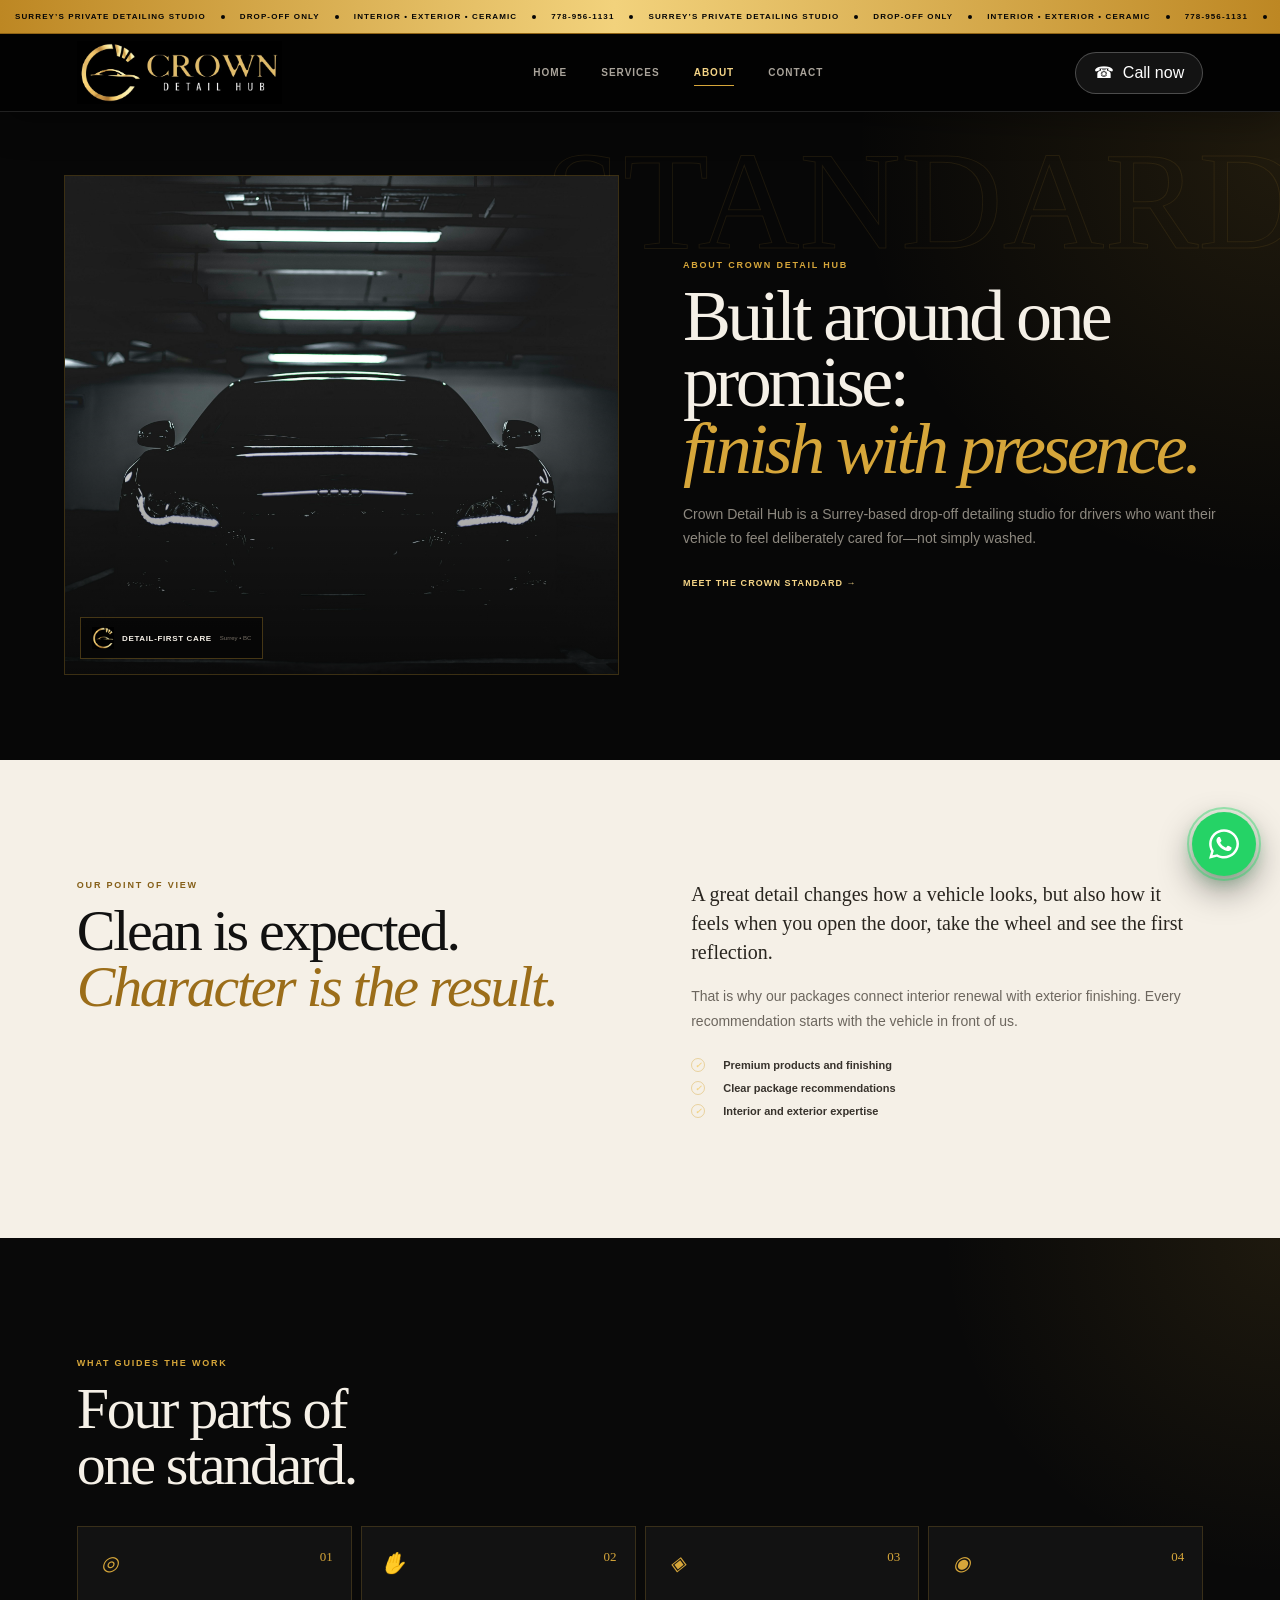
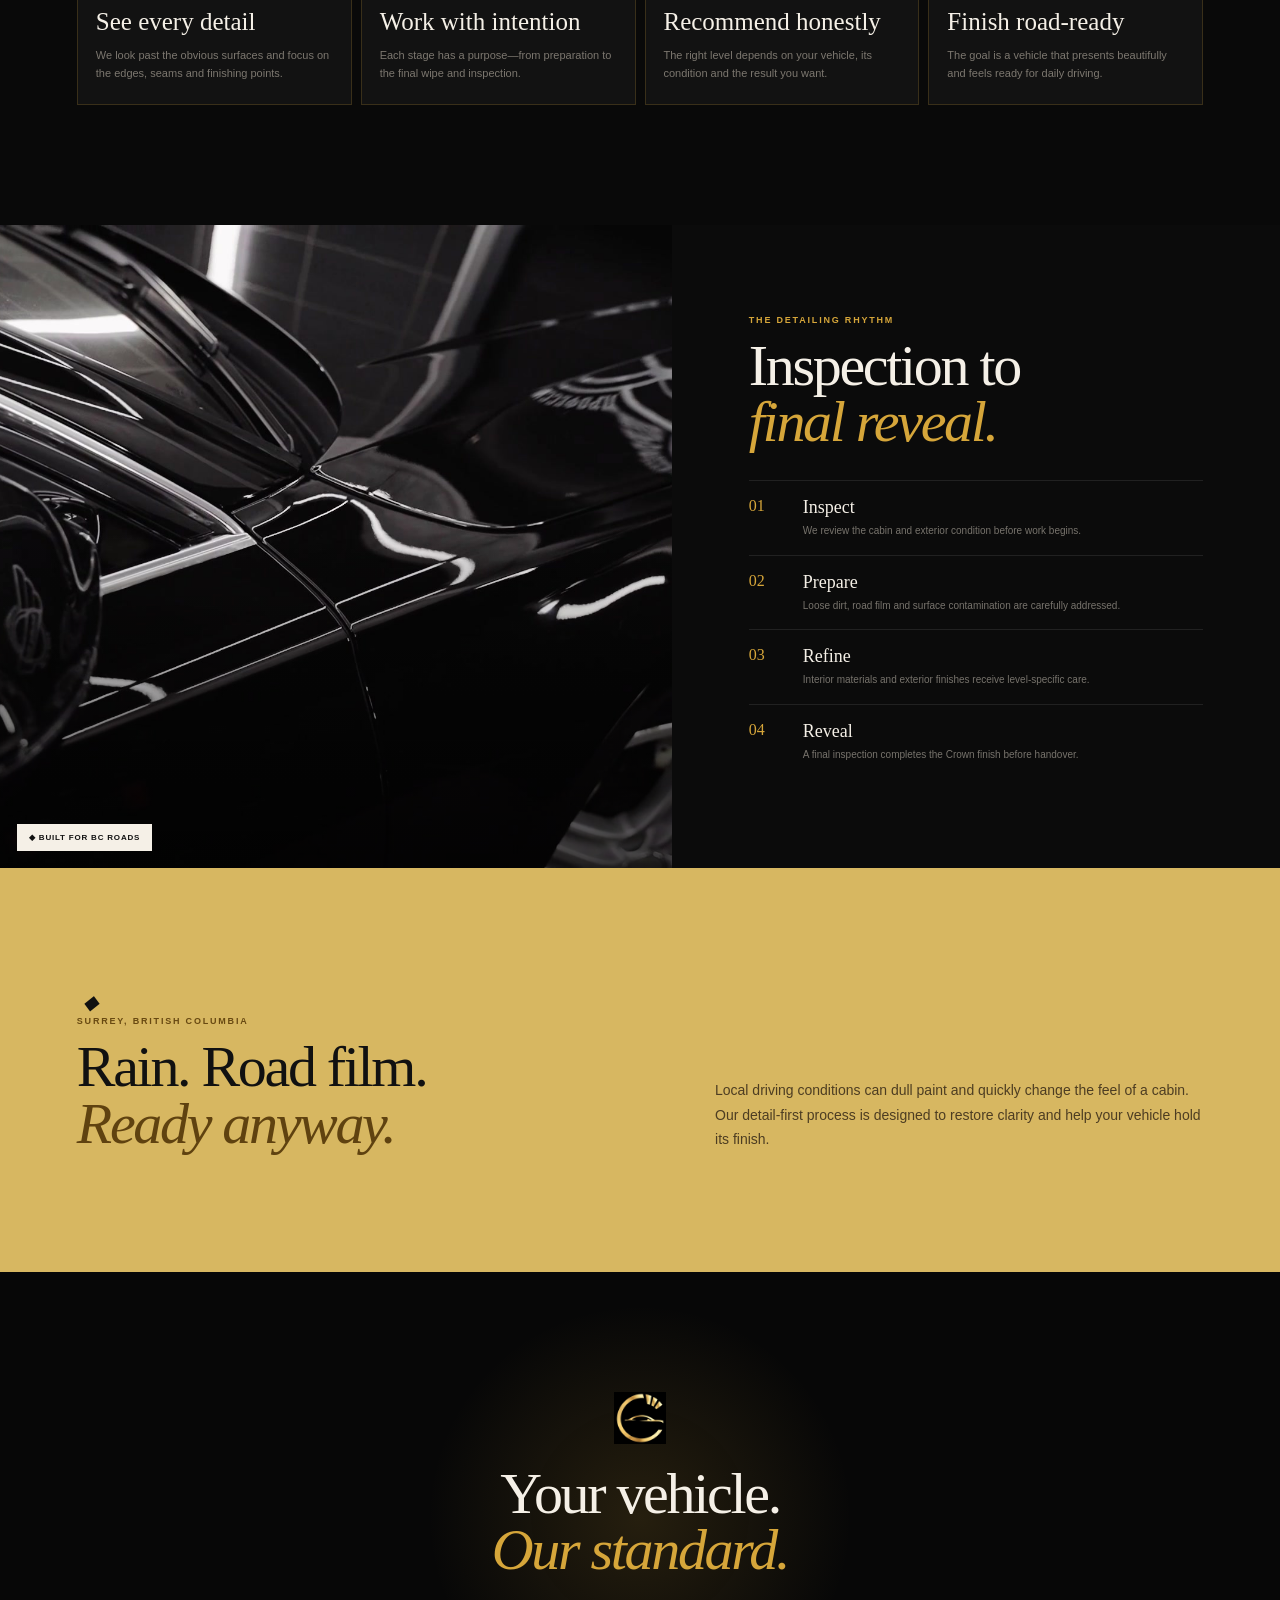
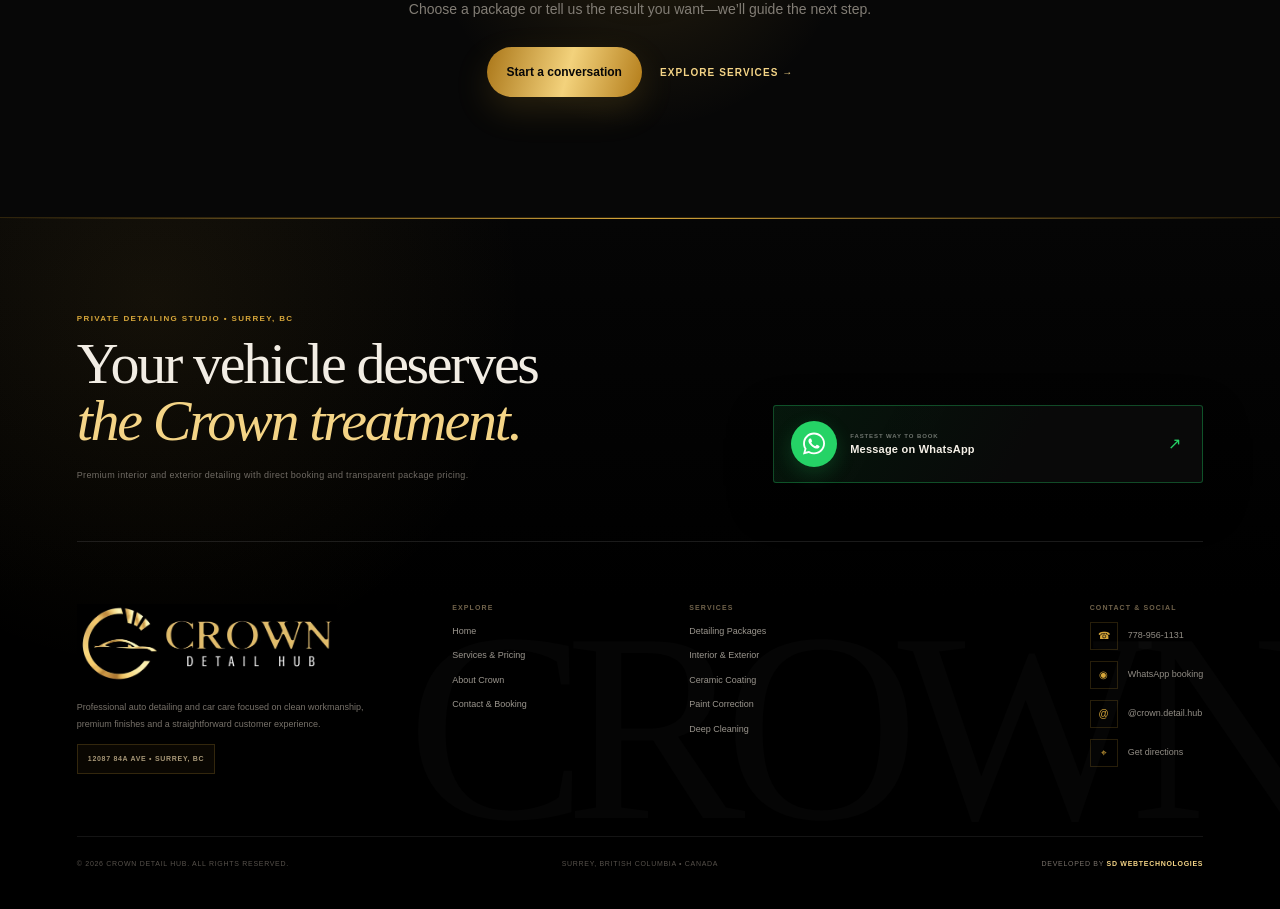
==== commit a98e40a5: "Add files via upload" ====
--- a/about.html
+++ b/about.html
@@ -41,6 +41,62 @@
 
   <section class="about-cta section-pad"><img src="assets/media/crown-symbol.webp" alt=""><h2>Your vehicle.<br><span>Our standard.</span></h2><p>Choose a package or tell us the result you want—we’ll guide the next step.</p><div><a class="button gold-button" href="https://wa.me/17789561131?text=Hi%20Crown%20Detail%20Hub%2C%20I%27d%20like%20to%20discuss%20detailing%20my%20vehicle." target="_blank" rel="noreferrer">Start a conversation</a><a class="text-link" href="services.html">Explore services →</a></div></section>
 
-  <footer class="site-footer"><div class="footer-cta"><div><p>Private detailing studio • Surrey, BC</p><h2>A sharper finish is<br><span>one message away.</span></h2></div><a class="footer-whatsapp" href="https://wa.me/17789561131?text=Hi%20Crown%20Detail%20Hub%2C%20I%27d%20like%20to%20book%20a%20detailing%20service." target="_blank" rel="noreferrer"><span class="footer-whatsapp-icon">◉</span><span><small>Quick booking</small><strong>Message on WhatsApp</strong></span><span class="arrow">↗</span></a></div><div class="footer-main"><div class="footer-brand"><img src="assets/media/crown-wordmark.webp" alt="Crown Detail Hub"><small>Professional auto detailing &amp; car care</small></div><div class="footer-pages"><small>Explore</small><div><a href="index.html">Home</a><a href="services.html">Services</a><a href="about.html">About</a><a href="contact.html">Contact</a></div></div><div class="footer-contact"><small>Visit &amp; connect</small><a href="https://www.google.com/maps/search/?api=1&amp;query=10384+Scott+Road+Surrey+BC+V3V+2Y7" target="_blank" rel="noreferrer">⌖ 10384 Scott Road, Surrey, BC V3V 2Y7</a><a href="tel:+17789561131">☎ 778-956-1131</a><a href="https://www.instagram.com/crown.detail.hub/" target="_blank" rel="noreferrer">@ @crown.detail.hub</a></div></div><p class="footer-note"><span>© 2026 Crown Detail Hub</span><span>Surrey, British Columbia • Canada</span></p></footer>
-  <a class="whatsapp-float" href="https://wa.me/17789561131?text=Hi%20Crown%20Detail%20Hub%2C%20I%27d%20like%20to%20book%20a%20detailing%20service." target="_blank" rel="noreferrer" aria-label="Book on WhatsApp"><span>◉</span><strong><small>Quick booking</small>WhatsApp</strong></a>
+  <footer class="site-footer">
+    <div class="footer-cta">
+      <div class="footer-cta-copy">
+        <p>Private detailing studio • Surrey, BC</p>
+        <h2>Your vehicle deserves<br><span>the Crown treatment.</span></h2>
+        <small>Premium interior and exterior detailing with direct booking and transparent package pricing.</small>
+      </div>
+      <a class="footer-whatsapp" href="https://wa.me/17789561131?text=Hi%20Crown%20Detail%20Hub%2C%20I%27d%20like%20to%20book%20a%20detailing%20service." target="_blank" rel="noreferrer">
+        <span class="footer-whatsapp-icon"><img src="assets/media/whatsapp.svg" alt="" aria-hidden="true"></span>
+        <span><small>Fastest way to book</small><strong>Message on WhatsApp</strong></span>
+        <span class="arrow">↗</span>
+      </a>
+    </div>
+
+    <div class="footer-main">
+      <div class="footer-brand">
+        <img src="assets/media/crown-wordmark.webp" alt="Crown Detail Hub">
+        <p>Professional auto detailing and car care focused on clean workmanship, premium finishes and a straightforward customer experience.</p>
+        <span class="footer-location-label">12087 84A Ave • Surrey, BC</span>
+      </div>
+
+      <div class="footer-column footer-pages">
+        <small>Explore</small>
+        <nav aria-label="Footer navigation">
+          <a href="index.html">Home</a>
+          <a href="services.html">Services &amp; Pricing</a>
+          <a href="about.html">About Crown</a>
+          <a href="contact.html">Contact &amp; Booking</a>
+        </nav>
+      </div>
+
+      <div class="footer-column footer-services">
+        <small>Services</small>
+        <nav aria-label="Service links">
+          <a href="services.html#packages">Detailing Packages</a>
+          <a href="services.html#packages">Interior &amp; Exterior</a>
+          <a href="services.html#speciality">Ceramic Coating</a>
+          <a href="services.html#speciality">Paint Correction</a>
+          <a href="services.html#speciality">Deep Cleaning</a>
+        </nav>
+      </div>
+
+      <div class="footer-column footer-contact">
+        <small>Contact &amp; Social</small>
+        <a href="tel:+17789561131"><span class="footer-link-icon">☎</span><span>778-956-1131</span></a>
+        <a href="https://wa.me/17789561131?text=Hi%20Crown%20Detail%20Hub%2C%20I%27d%20like%20to%20book%20a%20detailing%20service." target="_blank" rel="noreferrer"><span class="footer-link-icon">◉</span><span>WhatsApp booking</span></a>
+        <a href="https://www.instagram.com/crown.detail.hub/" target="_blank" rel="noreferrer"><span class="footer-link-icon">@</span><span>@crown.detail.hub</span></a>
+        <a href="https://www.google.com/maps/search/?api=1&amp;query=12087+84A+Ave+Surrey+BC" target="_blank" rel="noreferrer"><span class="footer-link-icon">⌖</span><span>Get directions</span></a>
+      </div>
+    </div>
+
+    <div class="footer-bottom">
+      <p>© 2026 Crown Detail Hub. All rights reserved.</p>
+      <p>Surrey, British Columbia • Canada</p>
+      <p class="footer-credit">Developed by <strong>SD WebTechnologies</strong></p>
+    </div>
+  </footer>
+  <a class="whatsapp-float" href="https://wa.me/17789561131?text=Hi%20Crown%20Detail%20Hub%2C%20I%27d%20like%20to%20book%20a%20detailing%20service." target="_blank" rel="noreferrer" aria-label="Book on WhatsApp"><img src="assets/media/whatsapp.svg" alt="" aria-hidden="true"></a>
 </main></body></html>
--- a/assets/css/style.css
+++ b/assets/css/style.css
@@ -435,47 +435,53 @@
 /* Large black footer and floating WhatsApp action */
 .site-footer {
   position:relative;
-  padding:70px 20px 100px;
+  padding:76px 20px 34px;
   display:grid;
-  gap:48px;
+  gap:46px;
   overflow:hidden;
   border-top:1px solid rgba(214,166,58,.22);
-  background:#000;
+  background:
+    radial-gradient(circle at 12% 12%,rgba(214,166,58,.08),transparent 29%),
+    linear-gradient(180deg,#050505 0%,#000 55%);
 }
 .site-footer::before { content:"";position:absolute;inset:0 0 auto;height:1px;background:linear-gradient(90deg,transparent,var(--gold),transparent); }
-.footer-cta { min-width:0;display:grid;gap:28px;padding-bottom:44px;border-bottom:1px solid rgba(255,255,255,.1); }
-.footer-cta p { margin:0 0 13px;color:var(--gold);font-size:8px;font-weight:900;letter-spacing:.17em;text-transform:uppercase; }
-.footer-cta h2 { margin:0;color:#f2ede4;font-family:Georgia,"Times New Roman",serif;font-size:clamp(35px,11vw,55px);font-weight:400;line-height:1;letter-spacing:-.04em; }
+.site-footer::after { content:"CROWN";position:absolute;right:-24px;bottom:88px;color:rgba(255,255,255,.018);font-family:Georgia,"Times New Roman",serif;font-size:clamp(90px,24vw,270px);line-height:.7;letter-spacing:-.08em;pointer-events:none; }
+.footer-cta { position:relative;z-index:1;min-width:0;display:grid;gap:28px;padding-bottom:42px;border-bottom:1px solid rgba(255,255,255,.1); }
+.footer-cta-copy p { margin:0 0 13px;color:var(--gold);font-size:8px;font-weight:900;letter-spacing:.17em;text-transform:uppercase; }
+.footer-cta h2 { margin:0;color:#f2ede4;font-family:Georgia,"Times New Roman",serif;font-size:clamp(35px,11vw,58px);font-weight:400;line-height:.98;letter-spacing:-.04em; }
 .footer-cta h2 span { color:var(--gold-light);font-style:italic; }
-.footer-whatsapp { min-width:0;min-height:68px;display:grid;grid-template-columns:42px minmax(0,1fr) 17px;align-items:center;gap:12px;padding:12px 14px;border:1px solid rgba(214,166,58,.5);background:linear-gradient(120deg,#19150d,#090909 64%);box-shadow:0 18px 45px rgba(0,0,0,.38);transition:transform .2s ease,border-color .2s ease; }
-.footer-whatsapp-icon { width:42px;height:42px;display:grid;place-items:center;border-radius:50%;background:linear-gradient(135deg,#f2d17b,#a97517);color:#050505; }
-.footer-whatsapp-icon svg { width:20px;height:20px; }
+.footer-cta-copy > small { display:block;max-width:560px;margin-top:17px;color:#706b64;font-size:9px;line-height:1.8;letter-spacing:.035em; }
+.footer-whatsapp { min-width:0;min-height:74px;display:grid;grid-template-columns:46px minmax(0,1fr) 17px;align-items:center;gap:13px;padding:13px 15px;border:1px solid rgba(37,211,102,.32);border-radius:3px;background:linear-gradient(120deg,rgba(37,211,102,.1),#090909 58%);box-shadow:0 18px 45px rgba(0,0,0,.38);transition:transform .2s ease,border-color .2s ease,background .2s ease; }
+.footer-whatsapp-icon { width:46px;height:46px;display:grid;place-items:center;border-radius:50%;background:#25D366;box-shadow:0 7px 20px rgba(37,211,102,.2);overflow:hidden; }
+.footer-whatsapp-icon img { width:25px;height:25px;display:block;object-fit:contain; }
 .footer-whatsapp > span:nth-child(2) { min-width:0;display:flex;flex-direction:column;gap:4px; }
-.footer-whatsapp small { color:#746e64;font-size:6px;font-weight:900;letter-spacing:.15em;text-transform:uppercase; }
+.footer-whatsapp small { color:#6f756f;font-size:6px;font-weight:900;letter-spacing:.15em;text-transform:uppercase; }
 .footer-whatsapp strong { color:#f5f0e7;font-size:11px;letter-spacing:.02em; }
-.footer-whatsapp > svg { width:17px;color:var(--gold); }
-.footer-main { min-width:0;display:grid;gap:34px; }
-.footer-brand { min-width:0;display:flex;flex-direction:column;align-items:flex-start;gap:9px; }
+.footer-whatsapp .arrow { color:#25D366;font-size:16px; }
+.footer-main { position:relative;z-index:1;min-width:0;display:grid;gap:36px; }
+.footer-brand { min-width:0;display:flex;flex-direction:column;align-items:flex-start;gap:12px; }
 .footer-brand > img { width:min(260px,77vw);height:auto;object-fit:contain; }
-.footer-brand small,.footer-pages > small,.footer-contact > small { color:#55504a;font-size:7px;font-weight:900;letter-spacing:.14em;text-transform:uppercase; }
-.footer-pages { display:grid;gap:14px; }
-.footer-pages > div { display:flex;flex-wrap:wrap;gap:20px; }
-.footer-pages a { color:#99938a;font-size:9px;font-weight:800;letter-spacing:.1em;text-transform:uppercase; }
-.footer-contact { min-width:0;display:grid;gap:12px; }
-.footer-contact a { min-width:0;display:flex;align-items:center;gap:9px;color:#8d887f;font-size:9px;line-height:1.5;overflow-wrap:anywhere; }
-.footer-contact svg { flex:0 0 15px;width:15px;color:var(--gold); }
-.footer-note { margin:0;padding-top:22px;display:flex;flex-direction:column;gap:8px;border-top:1px solid rgba(255,255,255,.08);color:#4f4a44;font-size:7px;letter-spacing:.11em;text-transform:uppercase; }
-.footer-note span:first-child { color:#716b63; }
-.whatsapp-float { min-height:56px;position:fixed;z-index:110;right:12px;bottom:14px;display:flex;align-items:center;gap:10px;padding:7px 15px 7px 7px;border:1px solid rgba(244,212,134,.7);border-radius:999px;background:#050505;color:#fff;box-shadow:0 15px 40px rgba(0,0,0,.48),0 0 0 1px rgba(214,166,58,.08);isolation:isolate;transition:transform .2s ease,border-color .2s ease; }
-.whatsapp-float::before { content:"";position:absolute;z-index:-1;inset:-1px;border:1px solid rgba(214,166,58,.45);border-radius:inherit;animation:whatsappPulse 2.8s ease-out infinite; }
-.whatsapp-float > span { width:40px;height:40px;display:grid;place-items:center;border-radius:50%;background:linear-gradient(135deg,#f3d27c,#a77216);color:#050505; }
-.whatsapp-float svg { width:19px;height:19px; }
-.whatsapp-float > strong { display:flex;flex-direction:column;gap:2px;font-size:10px;letter-spacing:.04em; }
-.whatsapp-float small { color:#8b847a;font-size:5px;font-weight:900;letter-spacing:.15em;text-transform:uppercase; }
+.footer-brand > p { max-width:440px;margin:4px 0 0;color:#777169;font-size:9px;line-height:1.8; }
+.footer-location-label { display:inline-flex;align-items:center;min-height:30px;padding:7px 10px;border:1px solid rgba(214,166,58,.2);color:#a79777;background:rgba(214,166,58,.045);font-size:7px;font-weight:800;letter-spacing:.1em;text-transform:uppercase; }
+.footer-column { min-width:0;display:grid;align-content:start;gap:14px; }
+.footer-column > small { color:#70624a;font-size:7px;font-weight:900;letter-spacing:.16em;text-transform:uppercase; }
+.footer-column nav { display:grid;gap:11px; }
+.footer-column a { color:#9a958d;font-size:9px;line-height:1.5;transition:color .18s ease,transform .18s ease; }
+.footer-pages a,.footer-services a { width:max-content;max-width:100%; }
+.footer-contact { min-width:0;display:grid;gap:11px; }
+.footer-contact a { min-width:0;display:flex;align-items:center;gap:10px;color:#918c84;font-size:9px;line-height:1.5;overflow-wrap:anywhere; }
+.footer-link-icon { flex:0 0 28px;width:28px;height:28px;display:grid;place-items:center;border:1px solid rgba(214,166,58,.18);color:var(--gold);font-size:10px; }
+.footer-bottom { position:relative;z-index:1;margin:0;padding-top:23px;display:grid;gap:9px;border-top:1px solid rgba(255,255,255,.08);color:#56514b;font-size:7px;letter-spacing:.1em;text-transform:uppercase; }
+.footer-bottom p { margin:0; }
+.footer-credit { color:#777069 !important; }
+.footer-credit strong { color:var(--gold-light);font-weight:900; }
+.whatsapp-float { width:58px;height:58px;position:fixed;z-index:110;right:14px;bottom:16px;display:grid;place-items:center;padding:0;border:0;border-radius:50%;background:#25D366;color:#fff;box-shadow:0 14px 34px rgba(0,0,0,.42),0 5px 16px rgba(37,211,102,.28);isolation:isolate;transition:transform .2s ease,box-shadow .2s ease; }
+.whatsapp-float::before { content:"";position:absolute;z-index:-1;inset:-5px;border:2px solid rgba(37,211,102,.42);border-radius:50%;animation:whatsappPulse 2.6s ease-out infinite; }
+.whatsapp-float img { width:31px;height:31px;display:block;object-fit:contain; }
 .feature-icon { width:38px;height:38px;display:grid;place-items:center;color:#7c5817;border:1px solid rgba(155,109,25,.28);font-size:18px; }
 .service-icon,.value-icon { width:28px;height:28px;display:grid;place-items:center;color:inherit;font-size:20px; }
 .fact-icon { width:37px;height:37px;grid-row:1/3;display:grid;place-items:center;color:var(--gold);border:1px solid rgba(214,166,58,.25);font-style:normal; }
-.footer-whatsapp-icon,.whatsapp-float > span { font-size:20px; }
+.footer-whatsapp-icon { font-size:20px; }
 .static-page-spacer { height:140px;background:#050505; }
 
 @keyframes announcementRun { to { transform: translateX(-50%); } }
@@ -529,13 +535,16 @@
   .quick-enquiry { grid-template-columns:.75fr 1.25fr;align-items:center;gap:7vw; }
   .location-section { grid-template-columns:1.08fr .92fr; }
   .location-copy { padding:90px 6vw; }
-  .site-footer { padding:90px 5vw 70px;gap:58px; }
-  .footer-cta { grid-template-columns:minmax(0,1.15fr) minmax(330px,.85fr);align-items:end;padding-bottom:56px; }
-  .footer-whatsapp { min-height:76px;padding:15px 17px; }
-  .footer-main { grid-template-columns:1fr auto;align-items:start; }
-  .footer-contact { grid-column:1/-1; }
-  .footer-note { flex-direction:row;justify-content:space-between; }
-  .whatsapp-float { right:22px;bottom:22px; }
+  .site-footer { padding:96px 5vw 42px;gap:62px; }
+  .footer-cta { grid-template-columns:minmax(0,1.15fr) minmax(330px,.85fr);align-items:end;padding-bottom:58px; }
+  .footer-whatsapp { min-height:78px;padding:15px 17px; }
+  .footer-main { grid-template-columns:1.15fr 1fr 1fr;align-items:start;gap:46px; }
+  .footer-brand { grid-column:1/-1; }
+  .footer-bottom { grid-template-columns:1fr 1fr;align-items:center; }
+  .footer-bottom p:nth-child(2) { text-align:right; }
+  .footer-credit { grid-column:1/-1;padding-top:10px;border-top:1px solid rgba(255,255,255,.045); }
+  .whatsapp-float { width:64px;height:64px;right:24px;bottom:24px; }
+  .whatsapp-float img { width:34px;height:34px; }
 }
 
 @media (min-width: 980px) {
@@ -560,10 +569,16 @@
   .full-plan.is-popular { transform:translateY(-13px); }
   .values-grid { grid-template-columns:repeat(4,1fr); }
   .site-footer { padding-inline:6vw; }
-  .footer-main { grid-template-columns:1fr auto 1fr;gap:6vw; }
-  .footer-contact { grid-column:auto;justify-self:end; }
+  .footer-main { grid-template-columns:1.35fr .75fr .9fr 1.05fr;gap:5vw; }
+  .footer-brand { grid-column:auto; }
+  .footer-contact { justify-self:end; }
   .footer-whatsapp { justify-self:end;width:min(100%,430px); }
-  .footer-whatsapp:hover,.whatsapp-float:hover { transform:translateY(-3px);border-color:var(--gold-light); }
+  .footer-whatsapp:hover { transform:translateY(-3px);border-color:rgba(37,211,102,.7);background:linear-gradient(120deg,rgba(37,211,102,.16),#090909 58%); }
+  .footer-column a:hover { color:var(--gold-light);transform:translateX(2px); }
+  .footer-bottom { grid-template-columns:1fr auto 1fr; }
+  .footer-bottom p:nth-child(2) { text-align:center; }
+  .footer-credit { grid-column:auto;padding-top:0;border-top:0;text-align:right; }
+  .whatsapp-float:hover { transform:translateY(-3px) scale(1.04);box-shadow:0 18px 40px rgba(0,0,0,.46),0 7px 20px rgba(37,211,102,.34); }
 }
 
 @media (max-width: 380px) {
